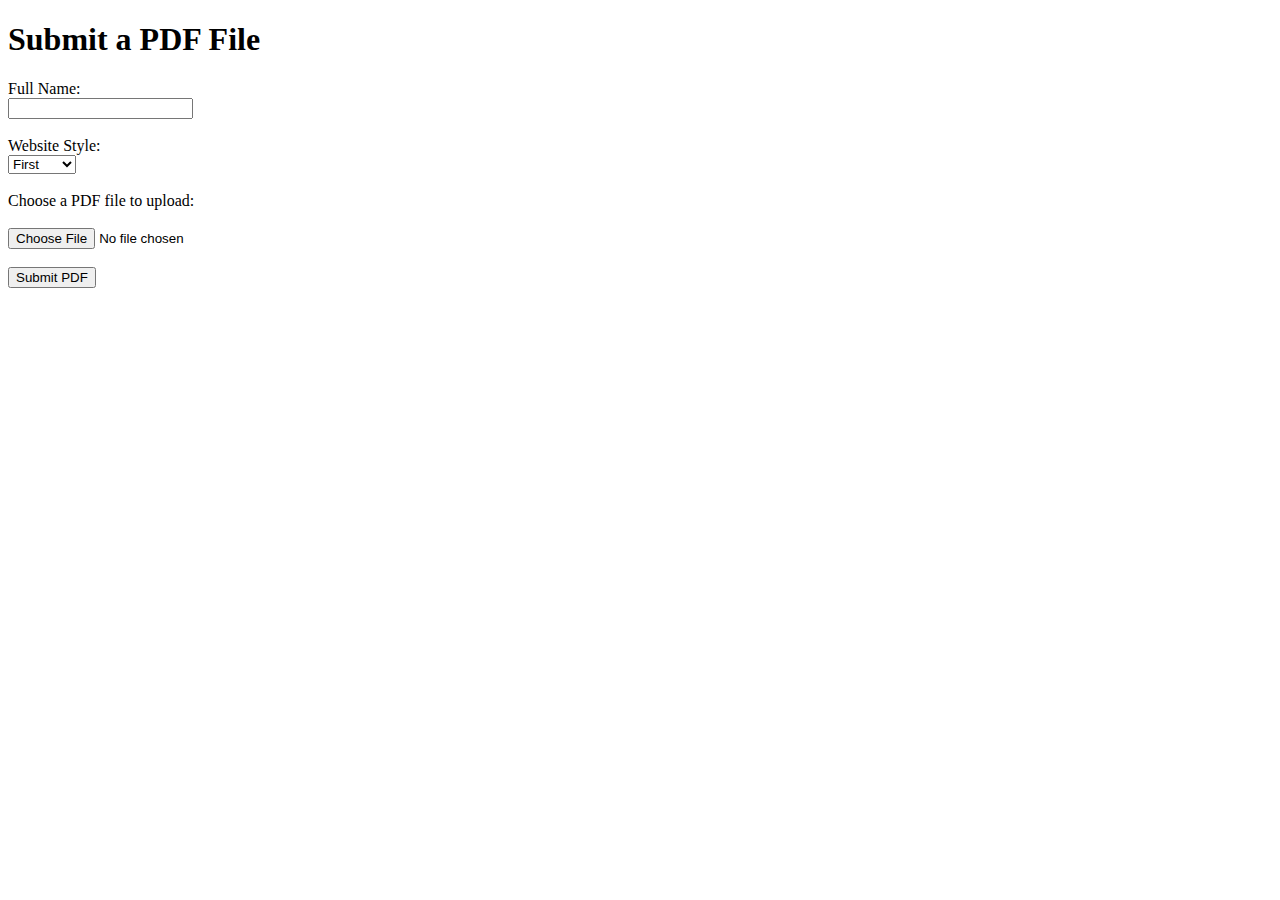
==== Project/index.html @ 7285a92c "Add files via upload" ====
<!DOCTYPE html>
<html lang="en">
<head>
    <meta charset="UTF-8">
    <meta name="viewport" content="width=device-width, initial-scale=1.0">
    <title>PDF Submission Form</title>
</head>
<body>
    <h1>Submit a PDF File</h1>
    <form action="/submit-resume" method="post" enctype="multipart/form-data">
        <label for="name">Full Name:</label><br>
        <input type="text" id="name" name="name" required><br><br>
        
        <label for="style">Website Style:</label><br>
        <select id="style" name="style" required>
            <option value="1st">First</option>
            <option value="2nd">Second</option>
            <option value="3rd">Third</option>
            <option value="4th">Fourth</option>
        </select><br><br>
        
        <label for="resumeFile">Choose a PDF file to upload:</label><br><br>
        <input type="file" id="resumeFile" name="resumeFile" accept=".pdf" required><br><br>
        <input type="submit" value="Submit PDF">
    </form>
</body>
</html>
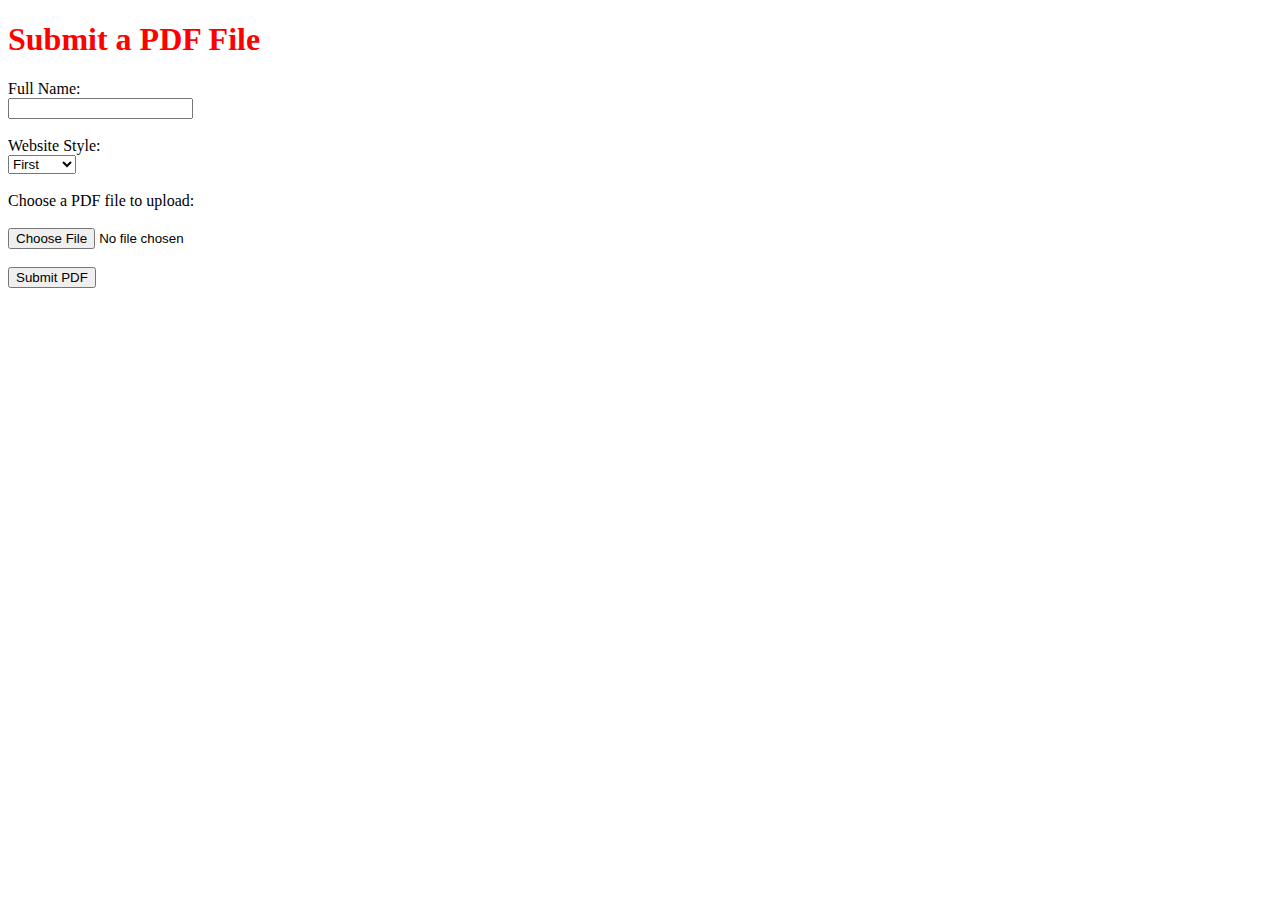
==== commit 6f708e46: "initial frontend" ====
--- a/Project/index.html
+++ b/Project/index.html
@@ -4,6 +4,7 @@
     <meta charset="UTF-8">
     <meta name="viewport" content="width=device-width, initial-scale=1.0">
     <title>PDF Submission Form</title>
+    <link rel="stylesheet" href="styles.css">
 </head>
 <body>
     <h1>Submit a PDF File</h1>
--- a/Project/styles.css
+++ b/Project/styles.css
@@ -0,0 +1,3 @@
+h1 {
+    color:red;
+}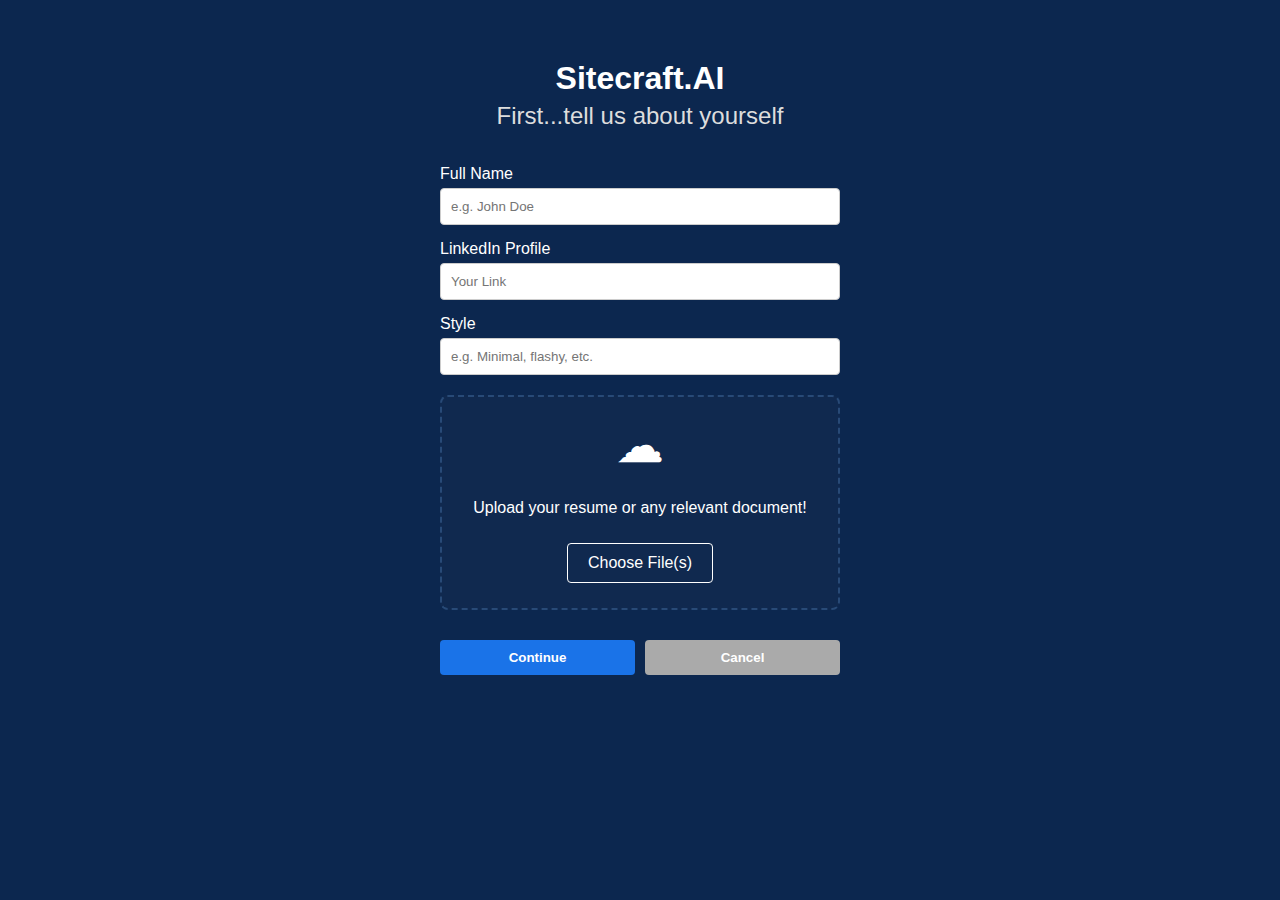
==== commit 10229714: "completed the file input frontend page to reflect figma" ====
--- a/Project/index.html
+++ b/Project/index.html
@@ -1,28 +1,89 @@
 <!DOCTYPE html>
 <html lang="en">
 <head>
-    <meta charset="UTF-8">
-    <meta name="viewport" content="width=device-width, initial-scale=1.0">
-    <title>PDF Submission Form</title>
-    <link rel="stylesheet" href="styles.css">
+  <meta charset="UTF-8" />
+  <meta name="viewport" content="width=device-width, initial-scale=1.0"/>
+  <title>Sitecraft.AI - Resume Upload</title>
+  <link rel="stylesheet" href="styles.css" />
 </head>
 <body>
-    <h1>Submit a PDF File</h1>
-    <form action="/submit-resume" method="post" enctype="multipart/form-data">
-        <label for="name">Full Name:</label><br>
-        <input type="text" id="name" name="name" required><br><br>
+  <div class="form-container">
+    <!-- Main Heading -->
+    <h1>Sitecraft.AI</h1>
+    <!-- Subtitle / Instruction -->
+    <h2>First...tell us about yourself</h2>
+
+    <!-- Upload Form -->
+    <form action="/submit-resume" method="POST" enctype="multipart/form-data">
+      
+      <!-- Full Name -->
+      <label for="fullName">Full Name</label>
+      <input 
+        type="text" 
+        id="fullName" 
+        name="fullName" 
+        placeholder="e.g. John Doe" 
+        required
+      />
+      
+      <!-- LinkedIn Profile -->
+      <label for="linkedin">LinkedIn Profile</label>
+      <input 
+        type="url" 
+        id="linkedin" 
+        name="linkedin" 
+        placeholder="Your Link"
+      />
+
+      <!-- Style -->
+      <label for="style">Style</label>
+      <input 
+        type="text" 
+        id="style" 
+        name="style" 
+        placeholder="e.g. Minimal, flashy, etc." 
+      />
+
+      <!-- Upload Section -->
+      <div class="upload-section" onclick="document.getElementById('resumeFile').click()">
+        <div class="upload-instructions">
+          <!-- Replace “☁” with your own cloud icon or image if desired -->
+          <span class="cloud-icon">☁</span>
+          <p>Upload your resume or any relevant document!</p>
+        </div>
         
-        <label for="style">Website Style:</label><br>
-        <select id="style" name="style" required>
-            <option value="1st">First</option>
-            <option value="2nd">Second</option>
-            <option value="3rd">Third</option>
-            <option value="4th">Fourth</option>
-        </select><br><br>
+        <input 
+          type="file" 
+          id="resumeFile" 
+          name="resumeFile" 
+          accept=".pdf" 
+          required 
+          hidden 
+        />
         
-        <label for="resumeFile">Choose a PDF file to upload:</label><br><br>
-        <input type="file" id="resumeFile" name="resumeFile" accept=".pdf" required><br><br>
-        <input type="submit" value="Submit PDF">
+        <label for="resumeFile" class="upload-button">Choose File(s)</label>
+      </div>
+
+      <!-- Buttons -->
+      <div class="form-buttons">
+        <button type="submit">Continue</button>
+        <button 
+          type="button" 
+          onclick="window.location.href='/'"
+        >
+          Cancel
+        </button>
+      </div>
     </form>
+  </div>
 </body>
-</html>+</html>
+
+
+
+
+
+
+
+
+
--- a/Project/styles.css
+++ b/Project/styles.css
@@ -1,3 +1,130 @@
-h1 {
-    color:red;
-}+
+* {
+    box-sizing: border-box;
+  }
+  
+  body {
+    margin: 0;
+    padding: 0;
+    font-family: "Helvetica", "Arial", sans-serif;
+    background-color: #0c274f; 
+    color: #ffffff;           
+  }
+  
+  .form-container {
+    width: 400px;
+    margin: 60px auto;        
+    text-align: center;
+  }
+  
+  h1 {
+    margin-bottom: 0;
+  }
+  
+  h2 {
+    margin-top: 5px;
+    font-weight: normal;
+    color: #dddddd;
+  }
+  
+  form {
+    display: flex;
+    flex-direction: column;
+    margin-top: 20px;
+  }
+  
+  label {
+    text-align: left;
+    margin: 15px 0 5px 0;
+    font-weight: 500;
+  }
+  
+  input[type="text"],
+  input[type="url"] {
+    width: 100%;
+    padding: 10px;
+    border: 1px solid #cccccc;
+    border-radius: 4px;
+    color: #333333;
+  }
+
+  .upload-section {
+    background-color: #10294f;
+    border: 2px dashed #284a77;
+    border-radius: 8px;
+    padding: 20px;
+    margin-top: 20px;
+    cursor: pointer;
+    transition: background-color 0.2s ease;
+  }
+  
+  .upload-section:hover {
+    background-color: #1b3c75;
+  }
+  
+  .upload-instructions {
+    display: flex;
+    flex-direction: column;
+    align-items: center;
+  }
+  
+  .cloud-icon {
+    font-size: 48px;
+    margin-bottom: 10px;
+  }
+  
+  .upload-button {
+    display: inline-block;
+    margin-top: 10px;
+    padding: 10px 20px;
+    background-color: transparent;
+    color: #ffffff;
+    border: 1px solid #ffffff;
+    border-radius: 4px;
+    cursor: pointer;
+    transition: background-color 0.2s ease, border-color 0.2s ease;
+  }
+  
+  .upload-button:hover {
+    background-color: #ffffff;
+    color: #0c274f;
+    border-color: #ffffff;
+  }
+  
+  .form-buttons {
+    display: flex;
+    justify-content: space-between;
+    margin-top: 30px;
+  }
+  
+  .form-buttons button {
+    padding: 10px 20px;
+    border: none;
+    border-radius: 4px;
+    cursor: pointer;
+    font-weight: 600;
+  }
+
+  .form-buttons button[type="submit"] {
+    background-color: #1a73e8;
+    color: #ffffff;
+    margin-right: 10px;
+    flex: 1;
+    margin-right: 5px;
+  }
+  
+  .form-buttons button[type="submit"]:hover {
+    background-color: #145bb5;
+  }
+  
+  .form-buttons button[type="button"] {
+    background-color: #aaaaaa;
+    color: #ffffff;
+    flex: 1;
+    margin-left: 5px;
+  }
+  
+  .form-buttons button[type="button"]:hover {
+    background-color: #888888;
+  }
+  